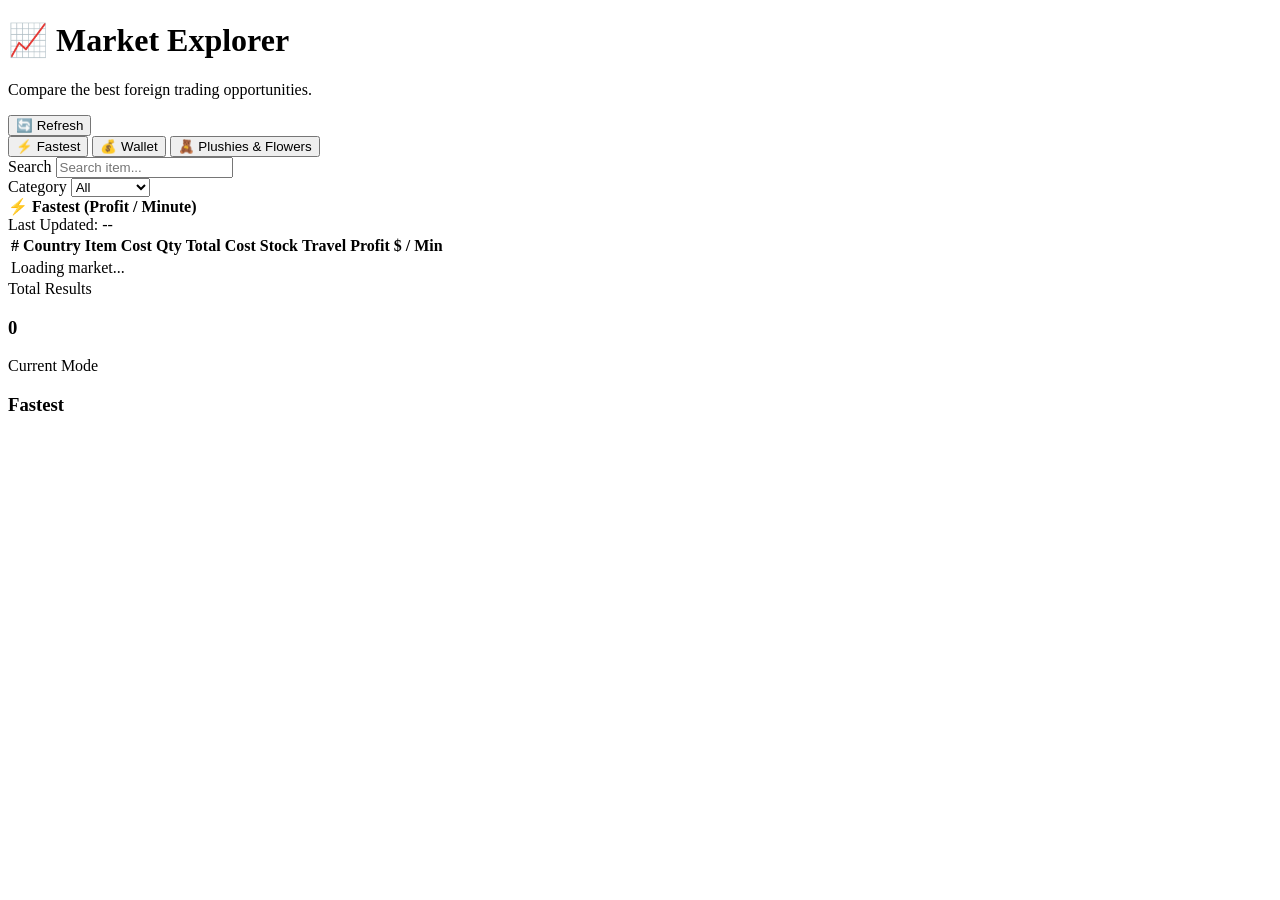
==== market.html @ e961c273 "Create market.html" ====
<!DOCTYPE html>
<html lang="en">

<head>

    <meta charset="UTF-8">

    <meta
        name="viewport"
        content="width=device-width, initial-scale=1.0">

    <title>Torn Companion | Market Explorer</title>

    <link rel="stylesheet" href="styles.css">
    <link rel="stylesheet" href="market.css">

</head>

<body>

<div class="container">

    <!-- HEADER -->

    <header class="page-header">

        <div>

            <h1>📈 Market Explorer</h1>

            <p>
                Compare the best foreign trading opportunities.
            </p>

        </div>

        <button id="refreshBtn">

            🔄 Refresh

        </button>

    </header>


    <!-- MARKET MODES -->

    <section class="card">

        <div class="market-tabs">

            <button
                class="market-tab active"
                data-mode="fast">

                ⚡ Fastest

            </button>

            <button
                class="market-tab"
                data-mode="wallet">

                💰 Wallet

            </button>

            <button
                class="market-tab"
                data-mode="travel">

                🧸 Plushies & Flowers

            </button>

        </div>

    </section>


    <!-- FILTERS -->

    <section class="card">

        <div class="filters">

            <div class="filter">

                <label>

                    Search

                </label>

                <input
                    id="searchInput"
                    type="text"
                    placeholder="Search item...">

            </div>

            <div class="filter">

                <label>

                    Category

                </label>

                <select id="categoryFilter">

                    <option value="All">

                        All

                    </option>

                    <option value="Plushie">

                        Plushies

                    </option>

                    <option value="Flower">

                        Flowers

                    </option>

                    <option value="Drug">

                        Drugs

                    </option>

                    <option value="Weapon">

                        Weapons

                    </option>

                    <option value="Armor">

                        Armor

                    </option>

                    <option value="Other">

                        Other

                    </option>

                </select>

            </div>

        </div>

    </section>


    <!-- STATUS BAR -->

    <section class="market-info">

        <div>

            <strong id="marketTitle">

                ⚡ Fastest (Profit / Minute)

            </strong>

        </div>

        <div>

            Last Updated:

            <span id="lastUpdated">

                --

            </span>

        </div>

    </section>


    <!-- TABLE -->

    <section class="card">

        <div class="table-container">

            <table id="marketTable">

                <thead>

                <tr>

                    <th data-sort="rank">

                        #

                    </th>

                    <th data-sort="country">

                        Country

                    </th>

                    <th data-sort="item">

                        Item

                    </th>

                    <th data-sort="cost">

                        Cost

                    </th>

                    <th data-sort="quantity">

                        Qty

                    </th>

                    <th data-sort="totalCost">

                        Total Cost

                    </th>

                    <th data-sort="stock">

                        Stock

                    </th>

                    <th data-sort="travelTime">

                        Travel

                    </th>

                    <th data-sort="tripProfit">

                        Profit

                    </th>

                    <th data-sort="profitPerMinute">

                        $ / Min

                    </th>

                </tr>

                </thead>

                <tbody id="marketBody">

                <tr>

                    <td colspan="10">

                        Loading market...

                    </td>

                </tr>

                </tbody>

            </table>

        </div>

    </section>


    <!-- SUMMARY -->

    <section class="market-summary">

        <div class="summary-card">

            <span>

                Total Results

            </span>

            <h3 id="totalResults">

                0

            </h3>

        </div>

        <div class="summary-card">

            <span>

                Current Mode

            </span>

            <h3 id="currentMode">

                Fastest

            </h3>

        </div>

    </section>

</div>


<script src="market.js"></script>

</body>

</html>
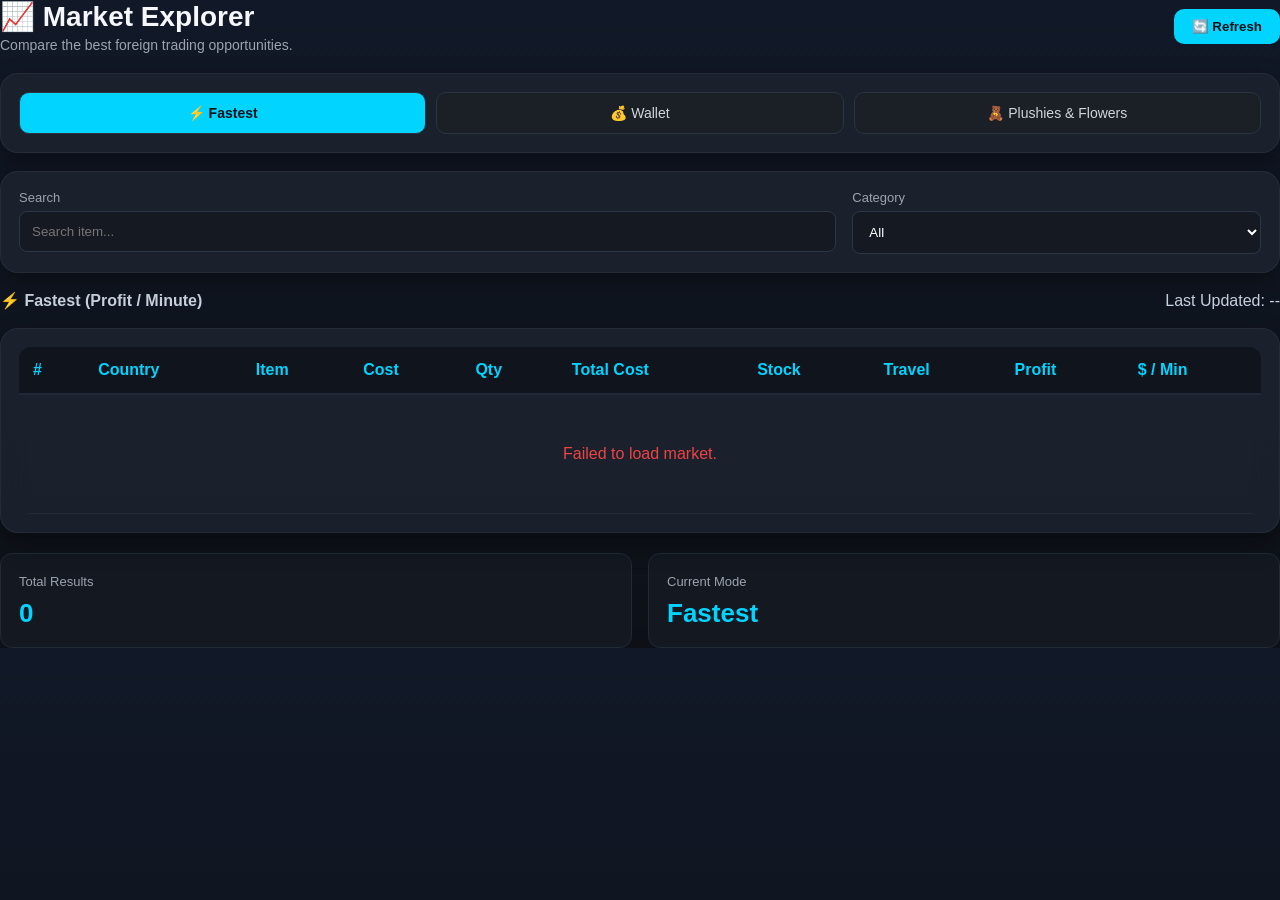
==== commit 134ff484: "Update market.html" ====
--- a/market.html
+++ b/market.html
@@ -11,7 +11,7 @@
 
     <title>Torn Companion | Market Explorer</title>
 
-    <link rel="stylesheet" href="styles.css">
+    <link rel="stylesheet" href="style.css">
     <link rel="stylesheet" href="market.css">
 
 </head>
--- a/style.css
+++ b/style.css
@@ -0,0 +1,655 @@
+/* ===========================
+   Torn Companion Theme
+=========================== */
+
+:root{
+
+    --bg:#0d1117;
+    --surface:#161b22;
+    --surface2:#1d2430;
+
+    --cyan:#00d4ff;
+    --cyan2:#0ea5e9;
+
+    --green:#10b981;
+    --red:#ef4444;
+    --yellow:#f59e0b;
+
+    --text:#f5f7fa;
+    --muted:#9ca3af;
+
+    --radius:18px;
+
+    --shadow:
+        0 10px 25px rgba(0,0,0,.35);
+
+}
+
+*{
+
+    margin:0;
+    padding:0;
+    box-sizing:border-box;
+
+}
+
+body{
+
+    background:linear-gradient(
+        180deg,
+        #111827,
+        #0d1117
+    );
+
+    color:var(--text);
+
+    font-family:"Inter",sans-serif;
+
+}
+
+.app{
+
+    width:100%;
+    max-width:500px;
+
+    margin:auto;
+
+    padding:20px;
+    padding-bottom:120px;
+
+}
+
+/* ===========================
+HEADER
+=========================== */
+
+header{
+
+    display:flex;
+
+    justify-content:space-between;
+
+    align-items:center;
+
+    margin-bottom:20px;
+
+}
+
+.logo{
+
+    display:flex;
+
+    align-items:center;
+
+    gap:14px;
+
+}
+
+.logo-circle{
+
+    width:52px;
+    height:52px;
+
+    border-radius:50%;
+
+    display:flex;
+
+    justify-content:center;
+
+    align-items:center;
+
+    font-weight:700;
+
+    color:white;
+
+    background:linear-gradient(
+        135deg,
+        var(--cyan),
+        #2563eb
+    );
+
+}
+
+.logo h1{
+
+    font-size:22px;
+
+}
+
+.logo p{
+
+    color:var(--muted);
+
+    font-size:13px;
+
+}
+
+.refresh button{
+
+    width:44px;
+    height:44px;
+
+    border:none;
+
+    cursor:pointer;
+
+    border-radius:50%;
+
+    color:white;
+
+    background:var(--surface);
+
+    transition:.3s;
+
+}
+
+.refresh button:hover{
+
+    transform:rotate(180deg);
+
+    background:var(--cyan2);
+
+}
+
+/* ===========================
+CARDS
+=========================== */
+
+.card{
+
+    background:rgba(29,36,48,.85);
+
+    backdrop-filter:blur(16px);
+
+    border:1px solid rgba(255,255,255,.05);
+
+    border-radius:var(--radius);
+
+    padding:18px;
+
+    margin-bottom:18px;
+
+    box-shadow:var(--shadow);
+
+}
+
+.card h3{
+
+    margin-bottom:18px;
+
+}
+
+/* ===========================
+PROFILE
+=========================== */
+
+.profile-header{
+
+    display:flex;
+
+    justify-content:space-between;
+
+    align-items:center;
+
+    margin-bottom:20px;
+
+}
+
+.profile-header h2{
+
+    font-size:24px;
+
+}
+
+.profile-header p{
+
+    color:var(--muted);
+
+}
+
+.status{
+
+    display:flex;
+
+    align-items:center;
+
+    gap:8px;
+
+}
+
+.status-dot{
+
+    width:12px;
+
+    height:12px;
+
+    border-radius:50%;
+
+    background:var(--green);
+
+    box-shadow:0 0 12px var(--green);
+
+}
+
+.profile-grid{
+
+    display:grid;
+
+    grid-template-columns:repeat(2,1fr);
+
+    gap:18px;
+
+}
+
+.profile-grid label{
+
+    display:block;
+
+    color:var(--muted);
+
+    font-size:12px;
+
+    margin-bottom:4px;
+
+}
+
+.profile-grid span{
+
+    font-weight:600;
+
+}
+
+/* ===========================
+STATUS BARS
+=========================== */
+
+.bar-item{
+
+    margin-bottom:18px;
+
+}
+
+.bar-label{
+
+    display:flex;
+
+    justify-content:space-between;
+
+    margin-bottom:8px;
+
+    font-size:14px;
+
+}
+
+.progress{
+
+    width:100%;
+
+    height:12px;
+
+    border-radius:30px;
+
+    background:#29303d;
+
+    overflow:hidden;
+
+}
+
+.progress div{
+
+    width:0%;
+
+    height:100%;
+
+    border-radius:30px;
+
+    transition:width .7s ease;
+
+    background:linear-gradient(
+        90deg,
+        var(--cyan),
+        var(--cyan2)
+    );
+
+}
+
+/* ===========================
+MONEY
+=========================== */
+
+.money-grid{
+
+    display:grid;
+
+    gap:15px;
+
+    grid-template-columns:repeat(3,1fr);
+
+    margin-bottom:18px;
+
+}
+
+.money-card{
+
+    text-align:center;
+
+}
+
+.money-card h4{
+
+    color:var(--muted);
+
+    font-size:13px;
+
+    margin-bottom:8px;
+
+}
+
+.money-card p{
+
+    color:var(--green);
+
+    font-weight:700;
+
+    font-size:18px;
+
+}
+
+/* ===========================
+BATTLE STATS
+=========================== */
+
+.stats-grid{
+
+    display:grid;
+
+    grid-template-columns:repeat(2,1fr);
+
+    gap:15px;
+
+}
+
+.stat-box{
+
+    background:#111827;
+
+    border-radius:14px;
+
+    padding:20px;
+
+    text-align:center;
+
+}
+
+.stat-box h4{
+
+    color:var(--muted);
+
+    margin-bottom:10px;
+
+}
+
+.stat-box p{
+
+    font-size:26px;
+
+    font-weight:700;
+
+    color:var(--cyan);
+
+}
+
+.total-stat{
+
+    grid-column:1 / -1;
+
+    display:flex;
+
+    justify-content:space-between;
+
+    align-items:center;
+
+    padding:18px 22px;
+
+    border-radius:14px;
+
+}
+
+.total-stat h4{
+
+    color:white;
+
+}
+
+.total-stat p{
+
+    color:white;
+
+    font-weight:700;
+
+}
+
+/* ===========================
+RECOMMENDATIONS
+=========================== */
+
+.recommendation{
+
+    background:#111827;
+
+    padding:18px;
+
+    border-radius:14px;
+
+    margin-bottom:14px;
+
+    transition:.25s;
+
+    cursor:pointer;
+
+}
+
+.recommendation:hover{
+
+    transform:translateY(-3px);
+
+}
+
+.recommendation h4{
+
+    margin-bottom:8px;
+
+}
+
+.recommendation p{
+
+    color:var(--muted);
+
+}
+
+/* ===========================
+ACTIVITY
+=========================== */
+
+#activityList{
+
+    list-style:none;
+
+}
+
+#activityList li{
+
+    padding:14px 0;
+
+    border-bottom:1px solid rgba(255,255,255,.05);
+
+}
+
+.placeholder{
+
+    color:var(--muted);
+
+}
+
+/* ===========================
+BOTTOM NAV
+=========================== */
+
+footer{
+
+    position:fixed;
+
+    bottom:0;
+
+    left:0;
+
+    width:100%;
+
+}
+
+.bottom-nav{
+
+    display:flex;
+
+    justify-content:space-around;
+
+    background:rgba(17,24,39,.95);
+
+    backdrop-filter:blur(18px);
+
+    border-top:1px solid rgba(255,255,255,.06);
+
+    padding:12px 0;
+
+}
+
+.bottom-nav button{
+
+    background:none;
+
+    border:none;
+
+    color:var(--muted);
+
+    display:flex;
+
+    flex-direction:column;
+
+    align-items:center;
+
+    gap:4px;
+
+    font-size:13px;
+
+    cursor:pointer;
+
+    transition:.25s;
+
+}
+
+.bottom-nav button.active{
+
+    color:var(--cyan);
+
+}
+
+.bottom-nav button:hover{
+
+    color:white;
+
+}
+
+/* ===========================
+DESKTOP
+=========================== */
+
+@media(min-width:900px){
+
+    .app{
+
+        max-width:1200px;
+
+        padding:40px;
+
+    }
+
+    .money-grid{
+
+        grid-template-columns:repeat(3,1fr);
+
+    }
+
+    .stats-grid{
+
+        grid-template-columns:repeat(4,1fr);
+
+    }
+
+    .profile-grid{
+
+        grid-template-columns:repeat(4,1fr);
+
+    }
+
+}
+
+/* ===========================
+SCROLLBAR
+=========================== */
+
+::-webkit-scrollbar{
+
+    width:8px;
+
+}
+
+::-webkit-scrollbar-thumb{
+
+    background:#2d3748;
+
+    border-radius:20px;
+
+}
+
+::-webkit-scrollbar-track{
+
+    background:#111827;
+
+}
+
+
+.recommendation-tabs{
+    display:flex;
+    gap:8px;
+    margin-bottom:16px;
+}
+
+.reco-tab{
+
+    flex:1;
+
+    background:#1a1a1a;
+
+    color:#ccc;
+
+    border:1px solid #333;
+
+    border-radius:8px;
+
+    padding:10px;
+
+    cursor:pointer;
+
+    transition:.2s;
+
+}
+
+.reco-tab.active{
+
+    background:#00d4ff;
+
+    color:#000;
+
+    font-weight:bold;
+
+}
--- a/market.css
+++ b/market.css
@@ -0,0 +1,475 @@
+/* ===========================
+   MARKET EXPLORER
+=========================== */
+
+.page-header{
+
+    display:flex;
+    justify-content:space-between;
+    align-items:center;
+    margin-bottom:20px;
+    gap:16px;
+    flex-wrap:wrap;
+
+}
+
+.page-header h1{
+
+    margin:0;
+    font-size:28px;
+
+}
+
+.page-header p{
+
+    margin:4px 0 0;
+    color:#9ca3af;
+    font-size:14px;
+
+}
+
+#refreshBtn{
+
+    background:#00d4ff;
+    color:#081018;
+    border:none;
+    border-radius:10px;
+    padding:10px 18px;
+    cursor:pointer;
+    font-weight:700;
+    transition:.2s;
+
+}
+
+#refreshBtn:hover{
+
+    opacity:.9;
+    transform:translateY(-1px);
+
+}
+
+
+/* ===========================
+   TABS
+=========================== */
+
+.market-tabs{
+
+    display:flex;
+    gap:10px;
+    flex-wrap:wrap;
+
+}
+
+.market-tab{
+
+    flex:1;
+    min-width:120px;
+
+    background:#1b1f26;
+
+    color:#d1d5db;
+
+    border:1px solid #2b3440;
+
+    border-radius:10px;
+
+    padding:12px;
+
+    cursor:pointer;
+
+    transition:.2s;
+
+    font-size:14px;
+
+}
+
+.market-tab:hover{
+
+    border-color:#00d4ff;
+
+}
+
+.market-tab.active{
+
+    background:#00d4ff;
+
+    color:#081018;
+
+    font-weight:bold;
+
+}
+
+
+/* ===========================
+   FILTERS
+=========================== */
+
+.filters{
+
+    display:grid;
+
+    grid-template-columns:2fr 1fr;
+
+    gap:16px;
+
+}
+
+.filter{
+
+    display:flex;
+
+    flex-direction:column;
+
+}
+
+.filter label{
+
+    margin-bottom:6px;
+
+    color:#9ca3af;
+
+    font-size:13px;
+
+}
+
+.filter input,
+.filter select{
+
+    background:#151922;
+
+    color:white;
+
+    border:1px solid #2c3745;
+
+    border-radius:8px;
+
+    padding:12px;
+
+    outline:none;
+
+}
+
+.filter input:focus,
+.filter select:focus{
+
+    border-color:#00d4ff;
+
+}
+
+
+/* ===========================
+   INFO BAR
+=========================== */
+
+.market-info{
+
+    display:flex;
+
+    justify-content:space-between;
+
+    align-items:center;
+
+    margin:18px 0;
+
+    color:#cbd5e1;
+
+    flex-wrap:wrap;
+
+    gap:10px;
+
+}
+
+
+/* ===========================
+   TABLE
+=========================== */
+
+.table-container{
+
+    overflow-x:auto;
+
+    border-radius:12px;
+
+}
+
+table{
+
+    width:100%;
+
+    min-width:1100px;
+
+    border-collapse:collapse;
+
+}
+
+thead{
+
+    position:sticky;
+
+    top:0;
+
+    z-index:20;
+
+}
+
+thead th{
+
+    background:#10151d;
+
+    color:#00d4ff;
+
+    text-align:left;
+
+    padding:14px;
+
+    border-bottom:2px solid #1f2937;
+
+    cursor:pointer;
+
+    user-select:none;
+
+    white-space:nowrap;
+
+    transition:.2s;
+
+}
+
+thead th:hover{
+
+    background:#182230;
+
+}
+
+tbody tr{
+
+    border-bottom:1px solid rgba(255,255,255,.05);
+
+    transition:.15s;
+
+}
+
+tbody tr:nth-child(even){
+
+    background:rgba(255,255,255,.015);
+
+}
+
+tbody tr:hover{
+
+    background:rgba(0,212,255,.08);
+
+}
+
+tbody td{
+
+    padding:13px;
+
+    white-space:nowrap;
+
+}
+
+tbody td:nth-child(4),
+tbody td:nth-child(5),
+tbody td:nth-child(6),
+tbody td:nth-child(7),
+tbody td:nth-child(8),
+tbody td:nth-child(9),
+tbody td:nth-child(10){
+
+    text-align:right;
+
+    font-variant-numeric:tabular-nums;
+
+}
+
+
+/* ===========================
+   RANK COLORS
+=========================== */
+
+.rank-1{
+
+    color:#FFD700;
+    font-weight:bold;
+
+}
+
+.rank-2{
+
+    color:#C0C0C0;
+    font-weight:bold;
+
+}
+
+.rank-3{
+
+    color:#CD7F32;
+    font-weight:bold;
+
+}
+
+
+/* ===========================
+   SUMMARY
+=========================== */
+
+.market-summary{
+
+    display:grid;
+
+    grid-template-columns:repeat(2,1fr);
+
+    gap:16px;
+
+    margin-top:20px;
+
+}
+
+.summary-card{
+
+    background:#131821;
+
+    border:1px solid #202b37;
+
+    border-radius:12px;
+
+    padding:18px;
+
+}
+
+.summary-card span{
+
+    color:#9ca3af;
+
+    font-size:13px;
+
+}
+
+.summary-card h3{
+
+    margin:8px 0 0;
+
+    font-size:26px;
+
+    color:#00d4ff;
+
+}
+
+
+/* ===========================
+   LOADING
+=========================== */
+
+.loading{
+
+    text-align:center;
+
+    padding:50px;
+
+    color:#00d4ff;
+
+}
+
+.error{
+
+    text-align:center;
+
+    padding:50px;
+
+    color:#ef4444;
+
+}
+
+
+/* ===========================
+   SORT ARROWS
+=========================== */
+
+th.sort-asc::after{
+
+    content:" ▲";
+
+    color:#00d4ff;
+
+}
+
+th.sort-desc::after{
+
+    content:" ▼";
+
+    color:#00d4ff;
+
+}
+
+
+/* ===========================
+   SCROLLBAR
+=========================== */
+
+.table-container::-webkit-scrollbar{
+
+    height:8px;
+
+}
+
+.table-container::-webkit-scrollbar-thumb{
+
+    background:#2d3748;
+
+    border-radius:10px;
+
+}
+
+.table-container::-webkit-scrollbar-thumb:hover{
+
+    background:#00d4ff;
+
+}
+
+
+/* ===========================
+   MOBILE
+=========================== */
+
+@media(max-width:768px){
+
+    .filters{
+
+        grid-template-columns:1fr;
+
+    }
+
+    .market-tabs{
+
+        flex-direction:column;
+
+    }
+
+    .market-tab{
+
+        width:100%;
+
+    }
+
+    .page-header{
+
+        flex-direction:column;
+        align-items:flex-start;
+
+    }
+
+    .market-info{
+
+        flex-direction:column;
+        align-items:flex-start;
+
+    }
+
+    .market-summary{
+
+        grid-template-columns:1fr;
+
+    }
+
+}
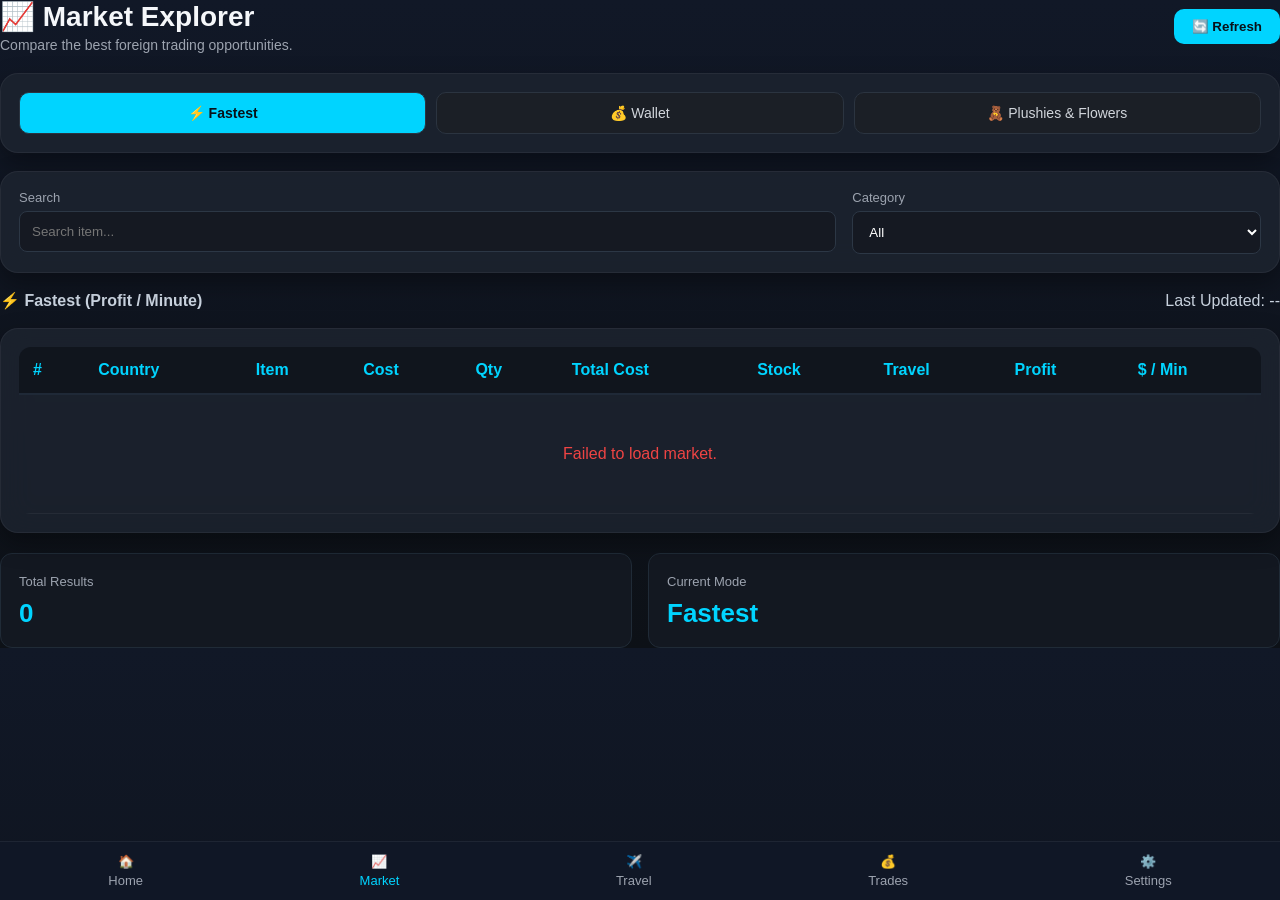
==== commit c39e2c15: "Update market.html" ====
--- a/market.html
+++ b/market.html
@@ -326,6 +326,54 @@
 
 </div>
 
+    <footer>
+
+    <div class="bottom-nav">
+
+        <button onclick="window.location.href='index.html'">
+
+            🏠
+
+            <span>Home</span>
+
+        </button>
+
+        <button class="active" onclick="window.location.href='market.html'">
+
+            📈
+
+            <span>Market</span>
+
+        </button>
+
+        <button onclick="window.location.href='travel.html'">
+
+            ✈️
+
+            <span>Travel</span>
+
+        </button>
+
+        <button onclick="window.location.href='trades.html'">
+
+            💰
+
+            <span>Trades</span>
+
+        </button>
+
+        <button onclick="window.location.href='settings.html'">
+
+            ⚙️
+
+            <span>Settings</span>
+
+        </button>
+
+    </div>
+
+</footer>
+
 
 <script src="market.js"></script>
 
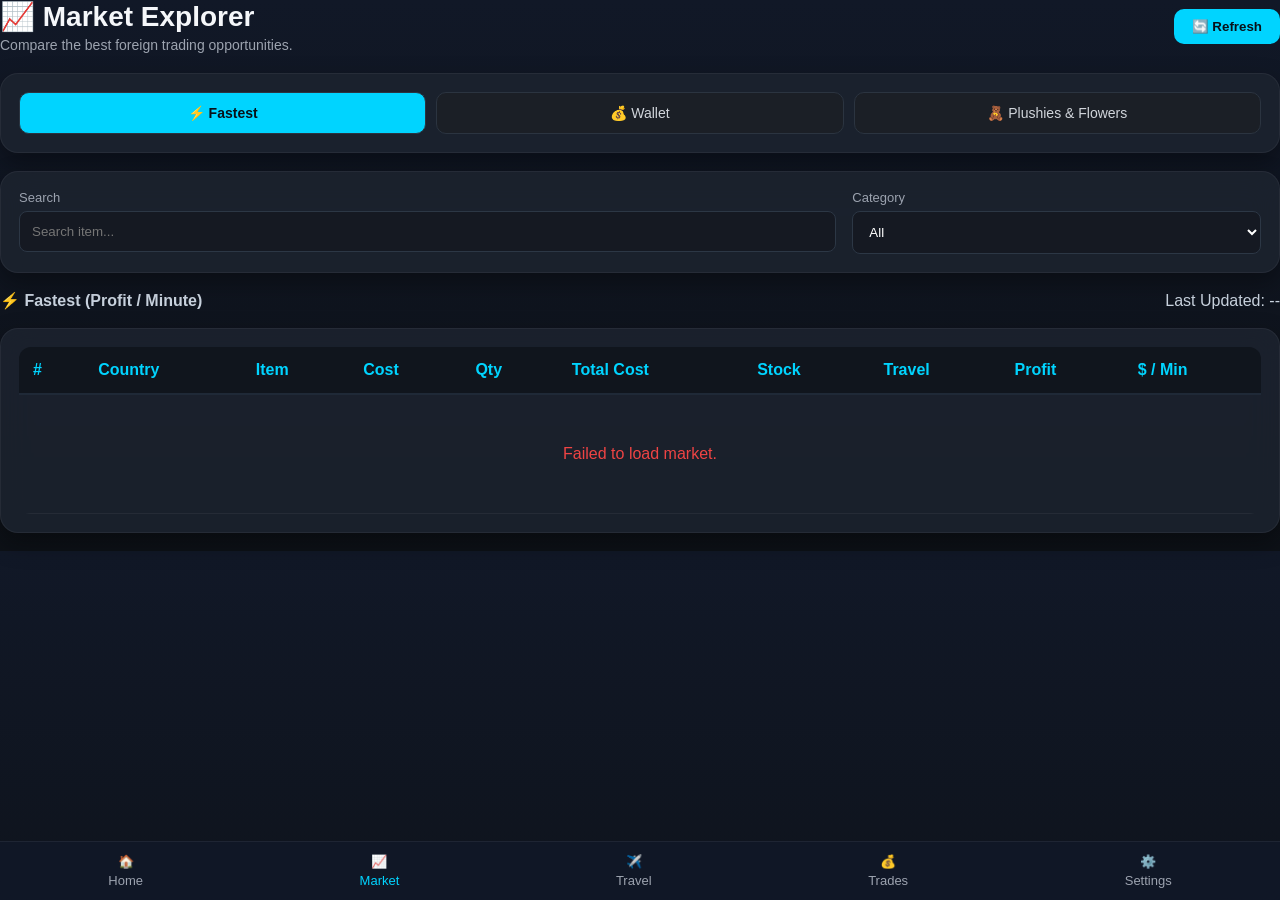
==== commit a06fa0a9: "Update market.html" ====
--- a/market.html
+++ b/market.html
@@ -285,45 +285,6 @@
 
     </section>
 
-
-    <!-- SUMMARY -->
-
-    <section class="market-summary">
-
-        <div class="summary-card">
-
-            <span>
-
-                Total Results
-
-            </span>
-
-            <h3 id="totalResults">
-
-                0
-
-            </h3>
-
-        </div>
-
-        <div class="summary-card">
-
-            <span>
-
-                Current Mode
-
-            </span>
-
-            <h3 id="currentMode">
-
-                Fastest
-
-            </h3>
-
-        </div>
-
-    </section>
-
 </div>
 
     <footer>
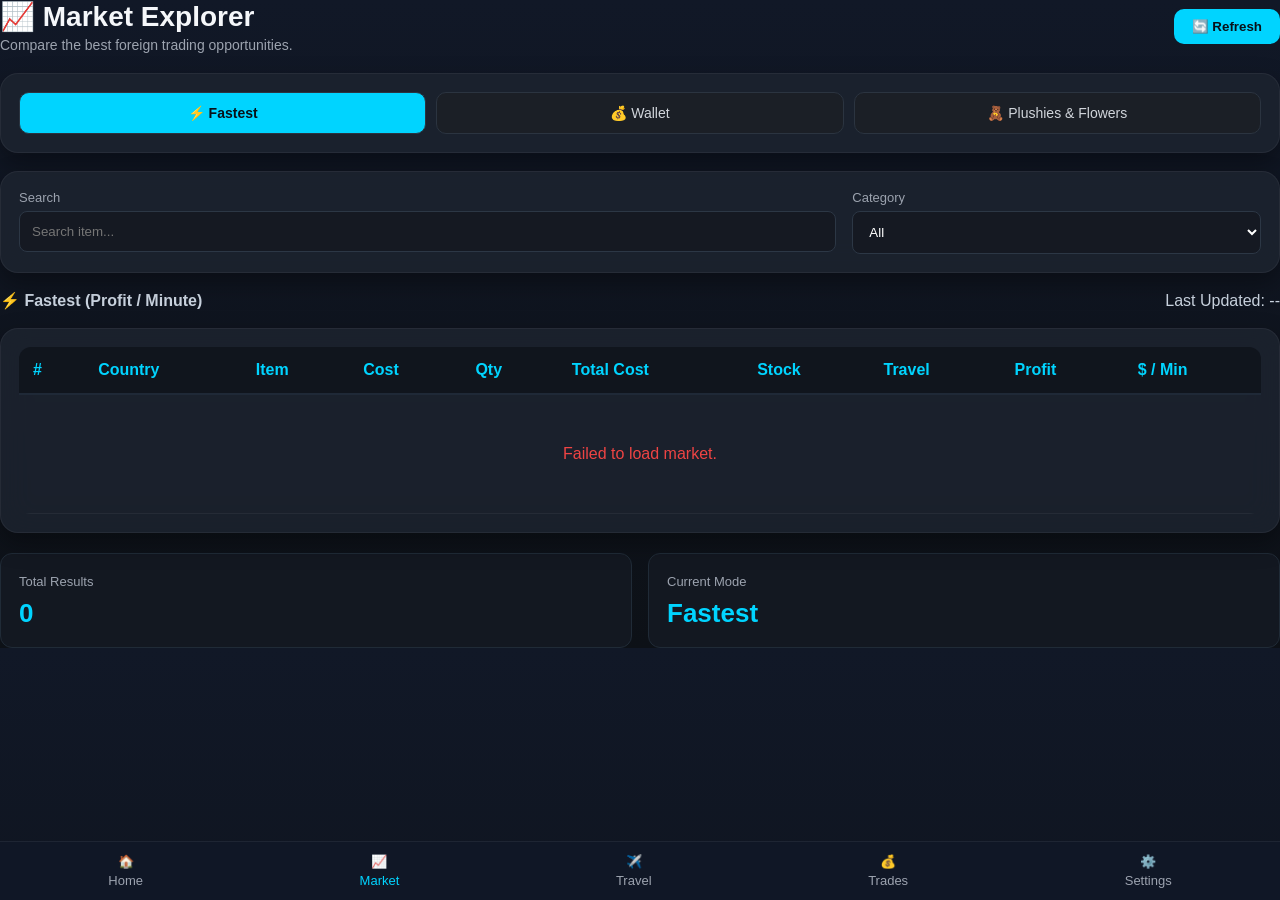
==== commit a677eb9a: "Update market.html" ====
--- a/market.html
+++ b/market.html
@@ -285,6 +285,45 @@
 
     </section>
 
+
+    <!-- SUMMARY -->
+
+    <section class="market-summary">
+
+        <div class="summary-card">
+
+            <span>
+
+                Total Results
+
+            </span>
+
+            <h3 id="totalResults">
+
+                0
+
+            </h3>
+
+        </div>
+
+        <div class="summary-card">
+
+            <span>
+
+                Current Mode
+
+            </span>
+
+            <h3 id="currentMode">
+
+                Fastest
+
+            </h3>
+
+        </div>
+
+    </section>
+
 </div>
 
     <footer>
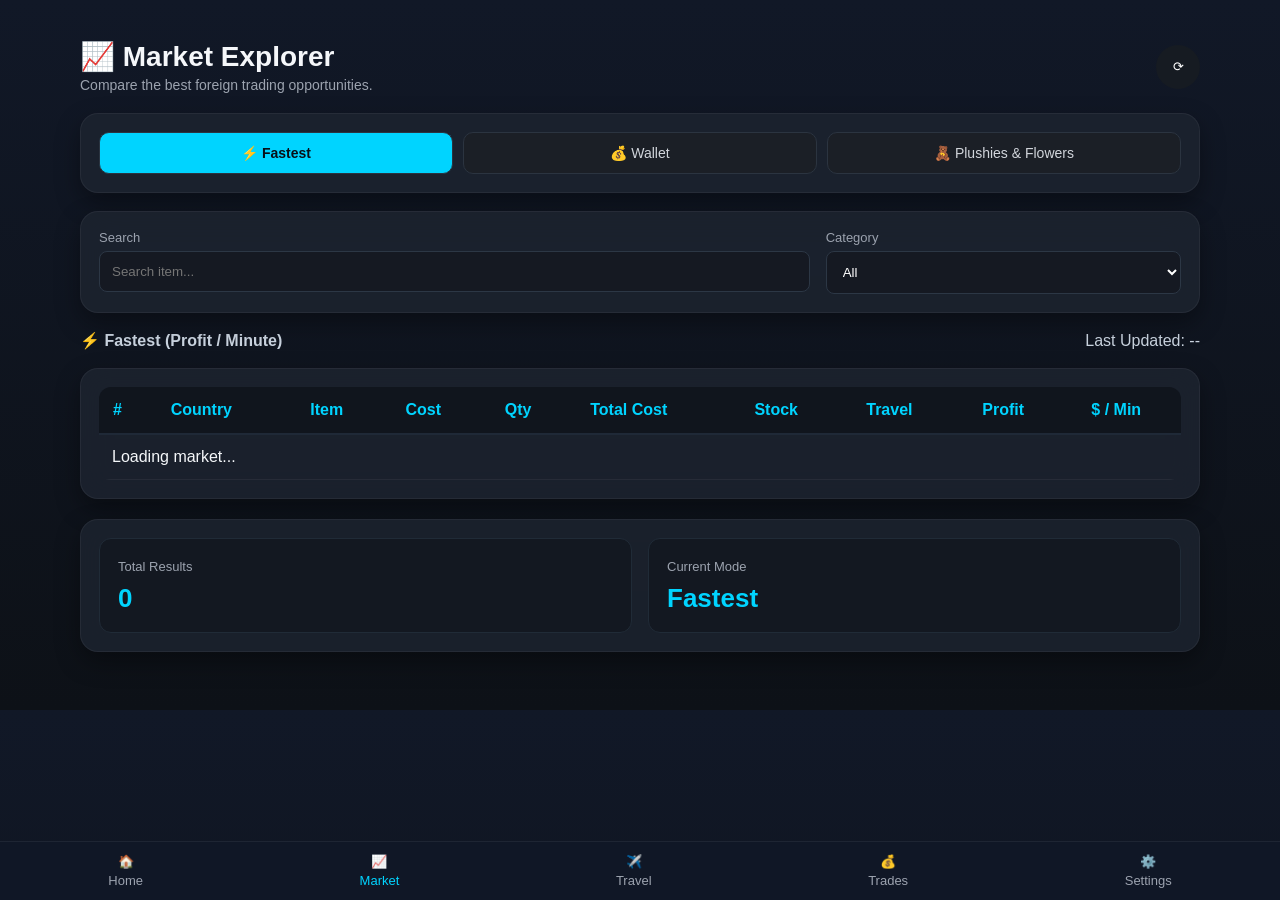
==== commit 8a52d85a: "Update market.html" ====
--- a/market.html
+++ b/market.html
@@ -18,7 +18,7 @@
 
 <body>
 
-<div class="container">
+<div class="app">
 
     <!-- HEADER -->
 
@@ -34,11 +34,15 @@
 
         </div>
 
-        <button id="refreshBtn">
-
-            🔄 Refresh
-
-        </button>
+        <div class="refresh">
+
+        <button id="refreshButton">
+        
+        ⟳
+        
+        </button>
+        
+        </div>
 
     </header>
 
@@ -288,7 +292,7 @@
 
     <!-- SUMMARY -->
 
-    <section class="market-summary">
+    <section class="card market-summary">
 
         <div class="summary-card">
 
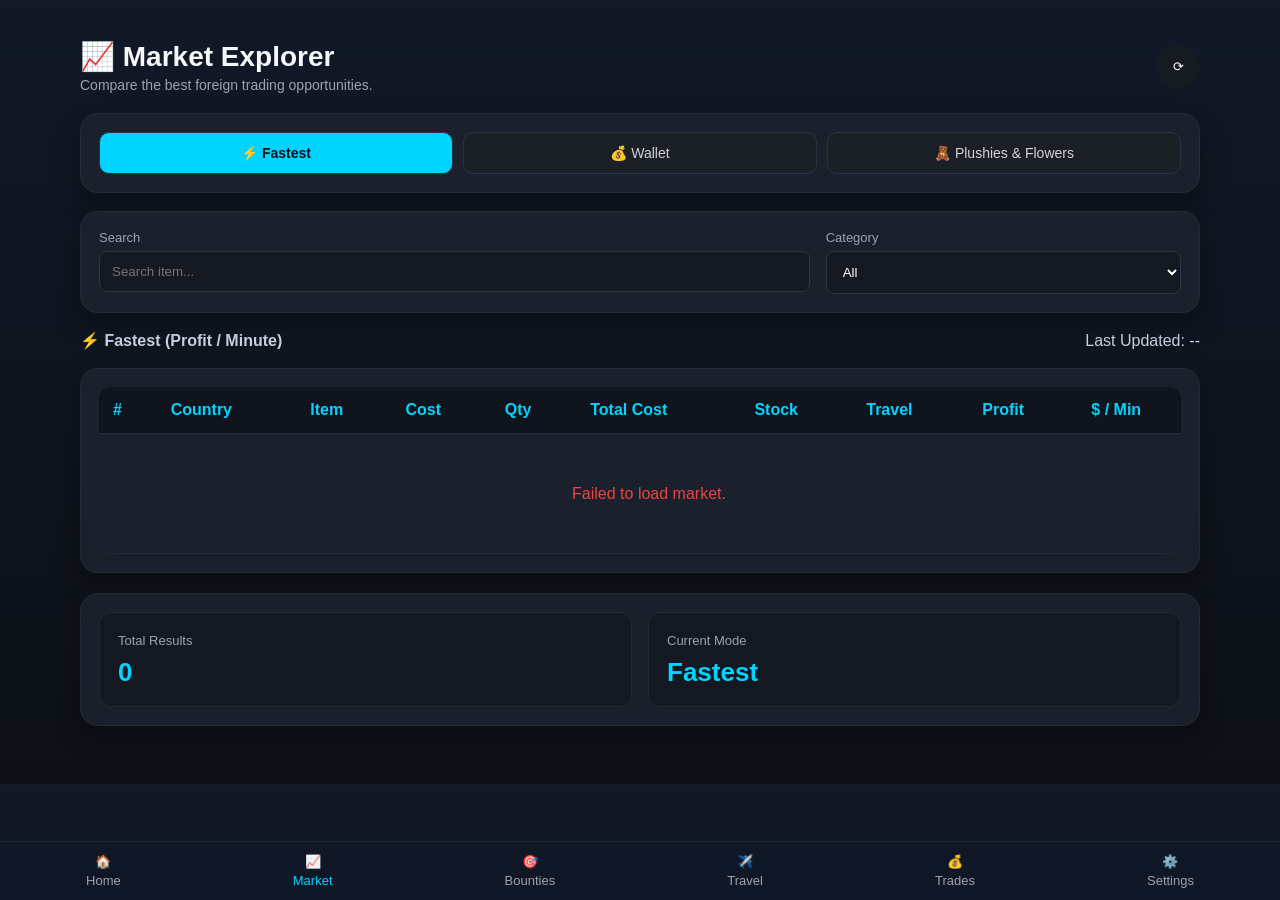
==== commit 8cc0d1d9: "Update market.html added bounties" ====
--- a/market.html
+++ b/market.html
@@ -350,6 +350,14 @@
 
         </button>
 
+        <button onclick="window.location.href='bounties.html'">
+
+            🎯
+
+            <span>Bounties</span>
+
+        </button>
+
         <button onclick="window.location.href='travel.html'">
 
             ✈️
